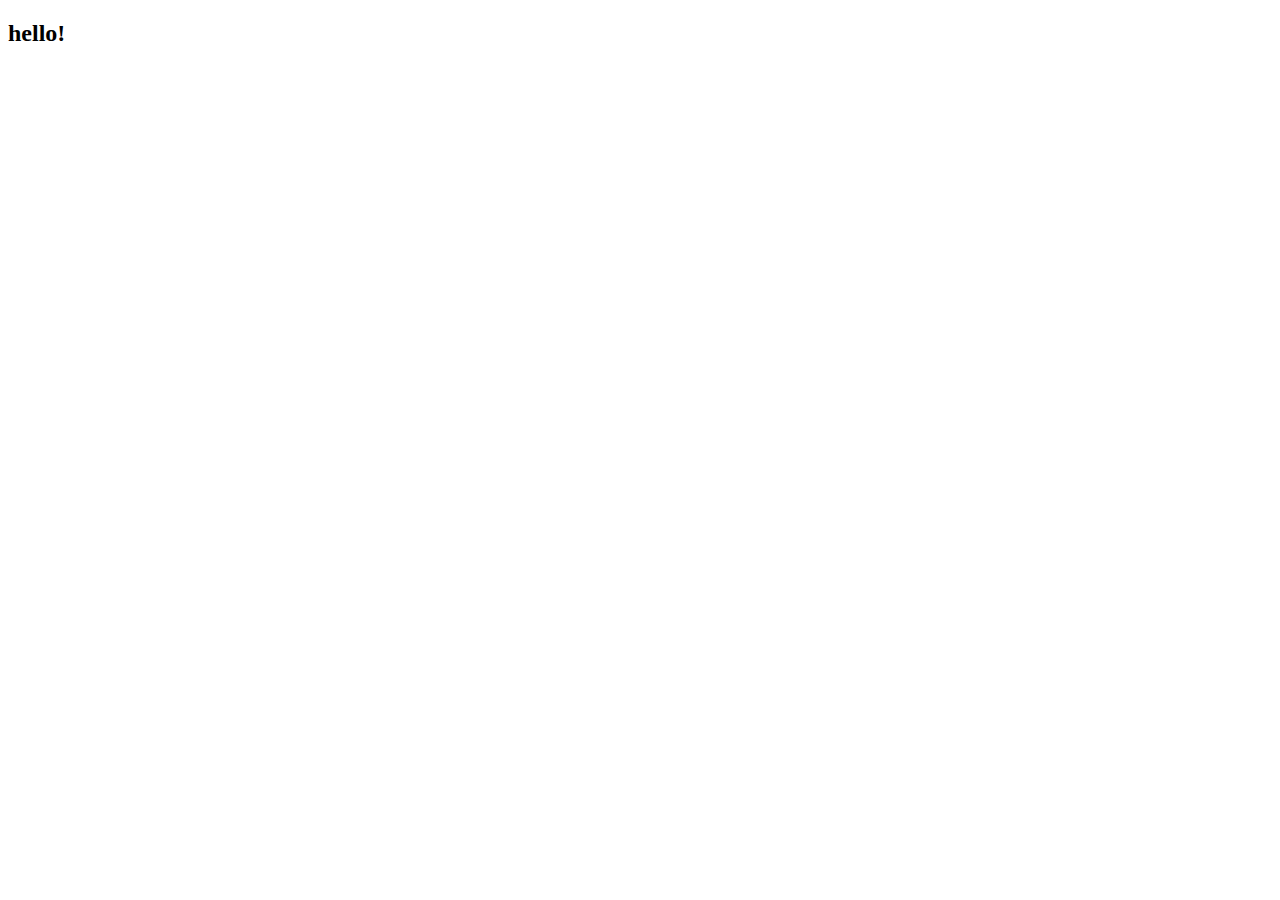
==== layout/index.html @ 0bebcb50 "first commit" ====
<!DOCTYPE html>
<html lang="en">
<head>
    <meta charset="UTF-8">
    <meta name="viewport" content="width=device-width, initial-scale=1.0">
    <title>Document</title>
</head>
<body>
    <h2>hello!</h2>
</body>
</html>
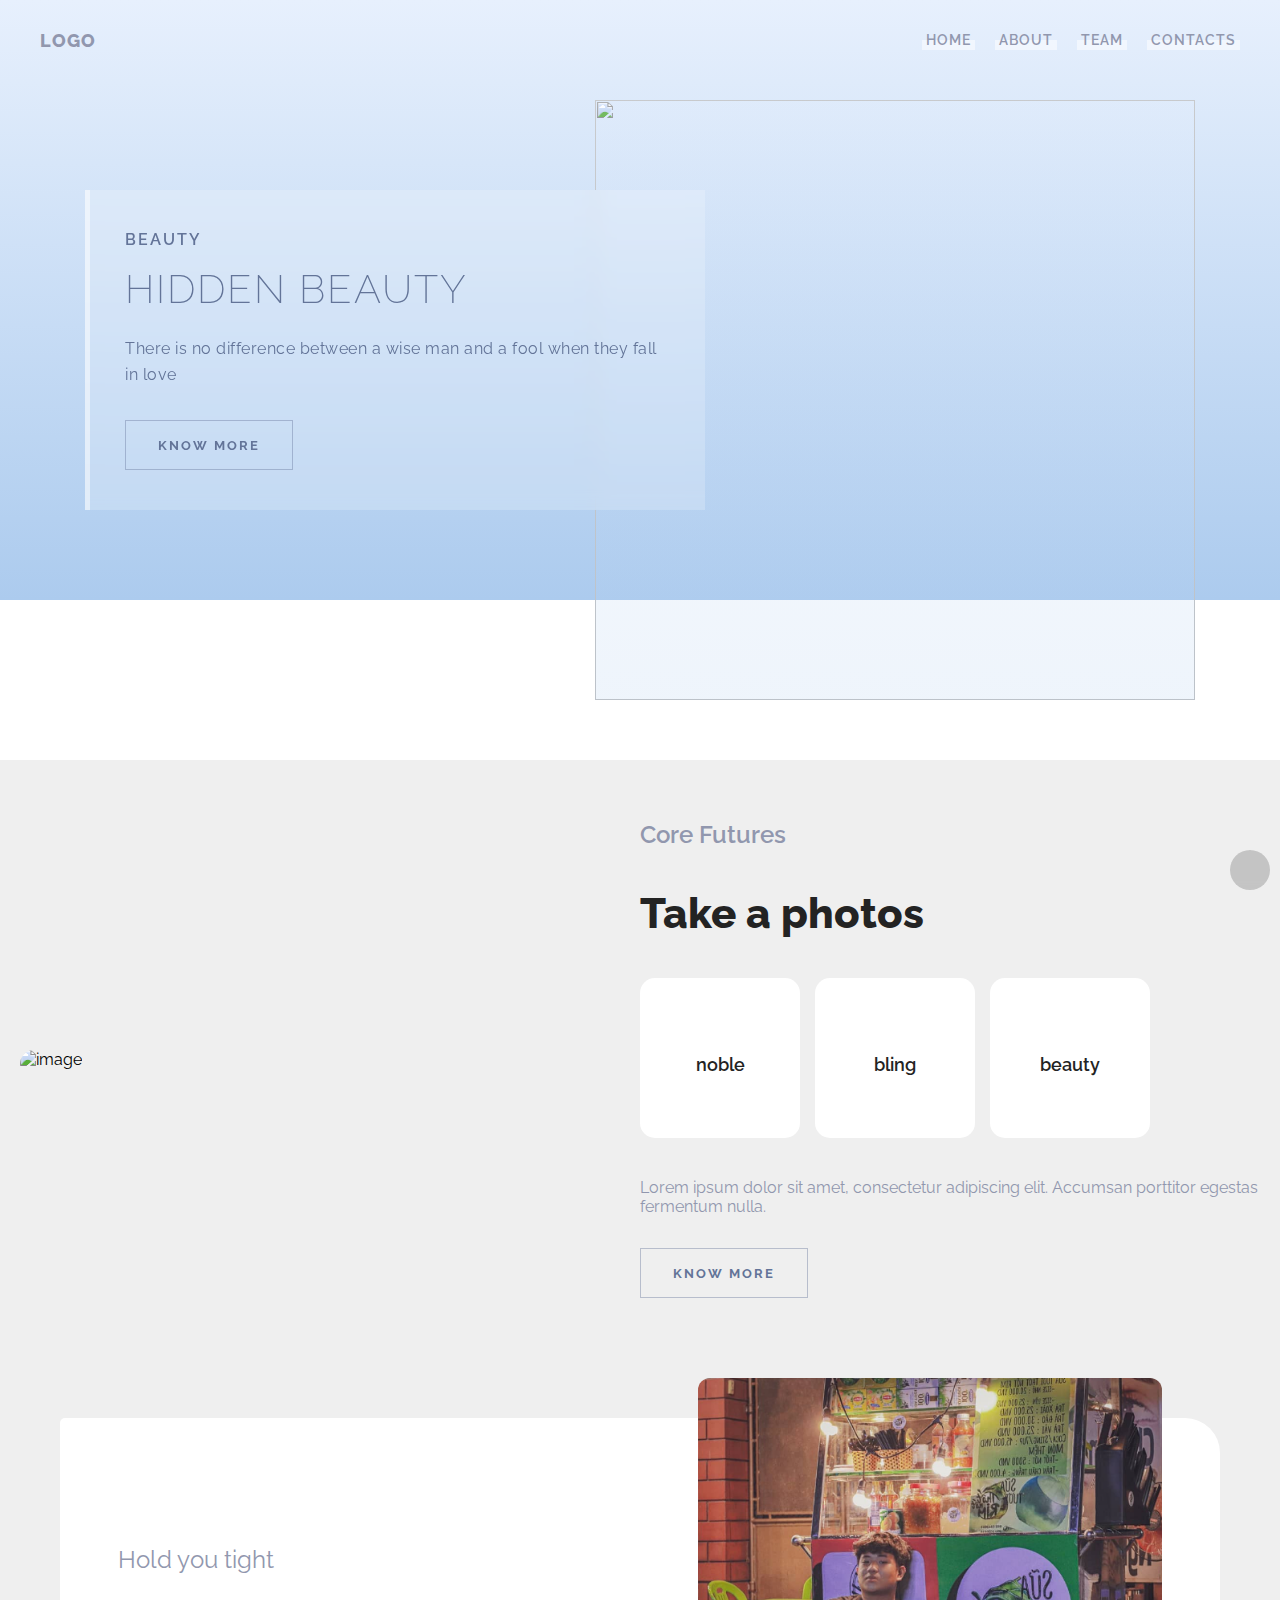
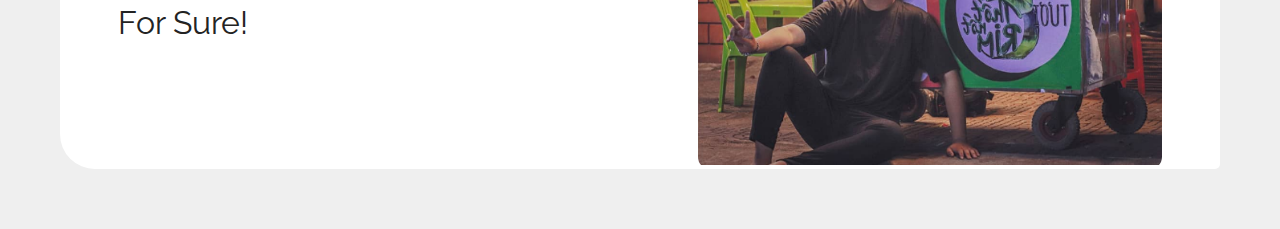
==== commit d0d27463: "build layout - section 1 n section 2" ====
--- a/layout/index.html
+++ b/layout/index.html
@@ -3,9 +3,130 @@
 <head>
     <meta charset="UTF-8">
     <meta name="viewport" content="width=device-width, initial-scale=1.0">
+    <link rel="stylesheet" href="../assets/css/base.css">
+    <link rel="stylesheet" href="../assets/css/style.css">
+    <link rel="stylesheet" href="https://cdnjs.cloudflare.com/ajax/libs/font-awesome/6.6.0/css/all.min.css" integrity="sha512-Kc323vGBEqzTmouAECnVceyQqyqdsSiqLQISBL29aUW4U/M7pSPA/gEUZQqv1cwx4OnYxTxve5UMg5GT6L4JJg==" crossorigin="anonymous" referrerpolicy="no-referrer" />
     <title>Document</title>
 </head>
 <body>
-    <h2>hello!</h2>
+    <div class="headline">
+        <div class="about">
+           <a class="bg_links social insta" href="https://www.instagram.com/ntzangg_" target="_blank">
+              <span class="icon"></span>
+           </a>
+           <a class="bg_links social youtube" href="https://www.youtube.com/watch?v=vUqOOPKz97k" target="_blank">
+              <span class="icon"></span>
+           </a>
+           <a class="bg_links social linkedin" href="https://github.com/minhnhat60" target="_blank">
+              <span class="icon"></span>
+           </a>
+           <a class="bg_links logo"></a>
+        </div>
+           <!-- end about -->
+           
+        <nav class="mainNav">
+           <div class="mainNav__logo">Logo</div>
+           <div class="mainNav__links">
+              <a href="http://127.0.0.1:5500/mini-personal-project1/project-1/index.html" class="mainNav__link">Home</a>
+              <a href="" class="mainNav__link">About</a>
+              <a href="" class="mainNav__link">Team</a>
+              <a href="" class="mainNav__link">Contacts</a>
+           </div>
+           <div class="mainNav__icon">
+              <svg xmlns="http://www.w3.org/2000/svg" viewBox="0 0 24 24">
+                 <g data-name="Layer 2" fill="#9197AE">
+                    <g data-name="menu-2">
+                       <rect
+                          width="24"
+                          height="24"
+                          transform="rotate(180 12 12)"
+                          opacity="0"
+                       />
+                       <circle cx="4" cy="12" r="1" />
+                       <rect x="7" y="11" width="14" height="2" rx=".94" ry=".94" />
+                       <rect x="3" y="16" width="18" height="2" rx=".94" ry=".94" />
+                       <rect x="3" y="6" width="18" height="2" rx=".94" ry=".94" />
+                    </g>
+                 </g>
+              </svg>
+           </div>
+        </nav>
+        <header class="mainHeading">
+           <div class="mainHeading__content">
+              <article class="mainHeading__text">
+                 <p class="mainHeading__preTitle">beauty</p>
+                 <h2 class="mainHeading__title">hidden beauty</h2>
+                 <p class="mainHeading__description">
+                    There is no difference between a wise man and a fool when they fall in love                   
+                 </p>
+                 <button class="cta">know more</button>
+              </article>
+        
+              <figure class="mainHeading__image">
+                 <img
+                    src="https://images.unsplash.com/photo-1640537072339-a5a28201bcd8?q=80&w=1979&auto=format&fit=crop&ixlib=rb-4.0.3&ixid=M3wxMjA3fDB8MHxwaG90by1wYWdlfHx8fGVufDB8fHx8fA%3D%3D"
+                    alt=""
+                 />
+              </figure>
+           </div>
+        </header>
+     </div>
+       
+      <!-- End Header -->
+
+    <!-- Section 1 -->
+    <div class="section1">
+        <div class="container">
+            <div class="inner__wrap">
+                <div class="inner__image">
+                    <img src="https://scontent.fsgn2-6.fna.fbcdn.net/v/t1.15752-9/459844290_488258660861332_6854078080907018378_n.png?_nc_cat=111&ccb=1-7&_nc_sid=9f807c&_nc_ohc=Rb6oqNMsslIQ7kNvgFCtZt7&_nc_ht=scontent.fsgn2-6.fna&_nc_gid=AfnPhHuN_lmhKYc962PKvz1&oh=03_Q7cD1QGErI7m5bCY98PmQuHNfjztVjDwWvd6-1vt-aSpIJIYsA&oe=67174E57" alt="image">
+                </div>
+                <div class="inner__content">
+                    <div class="inner__sub-title">Core Futures</div>
+                    <div class="inner__title">Take a photos</div>
+                    <div class="inner__list">
+                        <div class="inner__item">
+                            <i class="fa-regular fa-image"></i>
+                            <span>noble</span>
+                        </div>
+                        <div class="inner__item">
+                            <i class="fa-regular fa-image"></i>
+                            <span>bling</span>
+                        </div>
+                        <div class="inner__item">
+                            <i class="fa-regular fa-image"></i>
+                            <span>beauty</span>
+                        </div>
+                    </div>
+                    <div class="inner__desc">Lorem ipsum dolor sit amet, consectetur adipiscing elit. Accumsan porttitor egestas fermentum nulla.
+                    </div>
+                    <button class="cta">know more</button>
+                </div>
+            </div>
+        </div>
+    </div>
+    <!-- End Section 1 -->
+
+    <!-- Carousel -->
+    <!-- End Carousel -->
+
+    <!-- Section 2 -->
+     <div class="section2">
+        <div class="container">
+            <div class="inner__wrap">
+                <div class="inner__content">
+                    <span class="inner_desc">Hold you tight</span>
+                    <div class="inner__title">For Sure!</div>
+                    <!-- ::after -->
+                </div>
+                <div class="inner__image">
+                    <img src="../assets/images/zangbeo-section-2.png" alt="">
+                </div>
+            </div>
+        </div>
+     </div>
+    <!-- End Section 2 -->
+
+      <script src="../assets/js/index.js"></script>
 </body>
 </html>--- a/assets/css/base.css
+++ b/assets/css/base.css
@@ -0,0 +1,43 @@
+:root {
+    --color-bg: #C3D9F4;
+    --color-bg2: #E4F2FD;
+    --color-bg3: #EFEFEF;
+    --color-primary: #9197AE;
+    --color-second: #3179b8;
+    --color-main: #232323;
+
+}
+
+.container {
+    max-width: 1240px;
+    margin-left: auto;
+    margin-right: auto;
+}
+
+/* button cta */
+.cta {
+    padding: 16px 32px;
+    color: #637498;
+    background-color: transparent;
+    border: 1px solid rgba(99, 116, 152, 0.4);
+    font-family: "Raleway", sans-serif;
+    text-transform: uppercase;
+    letter-spacing: 2px;
+    font-weight: 700;
+    margin-top: 32px;
+    cursor: pointer;
+    box-shadow: inset 0px 0px 0px rgba(99, 116, 152, 0.2);
+    transition: all 0.4s ease;
+}
+.cta:hover {
+    border: 1px solid rgba(99, 116, 152, 0.1);
+    box-shadow: inset 0px -80px 0px rgba(99, 116, 152, 0.1);
+    transform: translateY(-5px);
+}
+@media screen and (max-width: 799px) {
+    .cta {
+        margin-top: 16px;
+}
+}
+/* button cta */
+
--- a/assets/css/style.css
+++ b/assets/css/style.css
@@ -0,0 +1,480 @@
+@import url("https://fonts.googleapis.com/css?family=Raleway:100,200,300,400,500,600,700,800,900&display=swap");
+/* Header */
+.headline {
+    margin-bottom: 160px;
+}
+.about {
+    position: fixed;
+    z-index: 10;
+    bottom: 10px;
+    right: 10px;
+    width: 40px;
+    height: 40px;
+    display: flex;
+    justify-content: flex-end;
+    align-items: flex-end;
+    transition: all 0.2s ease;
+}
+.about .bg_links {
+    width: 40px;
+    height: 40px;
+    border-radius: 100%;
+    display: flex;
+    justify-content: center;
+    align-items: center;
+    background-color: rgba(0, 0, 0, 0.2);
+    border-radius: 100%;
+    backdrop-filter: blur(5px);
+    position: absolute;
+}
+.about .logo {
+    width: 40px;
+    height: 40px;
+    z-index: 9;
+    background-image: url(https://rafaelavlucas.github.io/assets/codepen/logo_white.svg);
+    background-size: 50%;
+    background-repeat: no-repeat;
+    background-position: 10px 7px;
+    opacity: 0.9;
+    transition: all 1s 0.2s ease;
+    bottom: 0;
+    right: 0;
+}
+.about .social {
+    opacity: 0;
+    right: 0;
+    bottom: 0;
+}
+.about .social .icon {
+    width: 100%;
+    height: 100%;
+    background-size: 20px;
+    background-repeat: no-repeat;
+    background-position: center;
+    background-color: transparent;
+    display: flex;
+    transition: all 0.2s ease, background-color 0.4s ease;
+    opacity: 0;
+    border-radius: 100%;
+}
+.about .social.insta {
+	transition: all 0.8s ease;
+}
+.about .social.insta .icon {
+    /* background-image: url(https://rafaelavlucas.github.io/assets/codepen/link.svg); */
+    background-image: url(https://rafaelavlucas.github.io/assets/codepen/insta.svg);
+    /* background-image: url(https://github.com/rafaelavlucas/assets/blob/master/codepen/insta.svg); */
+}
+.about .social.youtube {
+    transition: all 0.3s ease;
+}
+.about .social.youtube .icon {
+    background-image: url(https://rafaelavlucas.github.io/assets/codepen/youtube.svg);
+}
+.about .social.linkedin {
+    transition: all 0.8s ease;
+}
+.about .social.linkedin .icon {
+    background-image: url(https://rafaelavlucas.github.io/assets/codepen/link.svg);
+}
+.about:hover {
+    width: 105px;
+    height: 105px;
+    transition: all 0.6s cubic-bezier(0.64, 0.01, 0.07, 1.65);
+}
+.about:hover .logo {
+    opacity: 1;
+    transition: all 0.6s ease;
+}
+.about:hover .logo:hover {
+    background-color: var(--color-primary);
+}
+.about:hover .social {
+    opacity: 1;
+}
+.about:hover .social .icon {
+    opacity: 0.9;
+}
+.about:hover .social:hover {
+    background-size: 28px;
+}
+.about:hover .social:hover .icon {
+    background-size: 65%;
+    opacity: 1;
+}
+.about:hover .social.insta {
+    right: 0;
+    bottom: calc(100% - 40px);
+    transition: all 0.3s 0s cubic-bezier(0.64, 0.01, 0.07, 1.65);
+}
+.about:hover .social.insta .icon:hover {
+    background-color: #698fb7;
+}
+.about:hover .social.youtube {
+    bottom: 45%;
+    right: 45%;
+    transition: all 0.3s 0.15s cubic-bezier(0.64, 0.01, 0.07, 1.65);
+}
+.about:hover .social.youtube .icon:hover {
+    background-color: #ea4c89;
+}
+.about:hover .social.linkedin {
+    bottom: 0;
+    right: calc(100% - 40px);
+    transition: all 0.3s 0.25s cubic-bezier(0.64, 0.01, 0.07, 1.65);
+}
+.about:hover .social.linkedin .icon:hover {
+    background-color: #0077b5;
+}
+* {
+    margin: 0;
+    padding: 0;
+    list-style: none;
+    border: 0;
+    outline: 0;
+    -webkit-tap-highlight-color: transparent;
+    text-decoration: none;
+    color: inherit;
+    box-sizing: border-box;
+}
+*:focus {
+    outline: 0;
+}
+body {
+    font-family: "Raleway", sans-serif;
+}
+.mainNav {
+    width: 100%;
+    height: 80px;
+    position: absolute;
+    z-index: 1;
+    display: flex;
+    justify-content: space-between;
+    align-items: center;
+    color: #9197ae;
+    text-transform: uppercase;
+    padding: 0 40px;
+}
+@media screen and (max-width: 799px) {
+    .mainNav {
+        padding: 0 20px;
+}
+}
+.mainNav__logo {
+    font-weight: 800;
+    letter-spacing: 1px;
+    font-size: 18px;
+}
+.mainNav__links {
+    display: flex;
+}
+@media screen and (max-width: 799px) {
+    .mainNav__links {
+        display: none;
+}
+}
+.mainNav__link {
+    letter-spacing: 1px;
+    font-size: 14px;
+    margin-left: 20px;
+    font-weight: 600;
+    box-shadow: inset 0px -10px 0px rgba(255, 255, 255, 0.5);
+    transition: all 0.4s ease, transform 0.2s ease;
+    padding: 2px 4px;
+    transform: translateY(0px);
+}
+.mainNav__link:hover {
+    transform: translateY(-5px);
+    box-shadow: inset 0px -20px 0px white;
+}
+.mainNav__icon {
+    background-image: url(https://rafaelalucas91.github.io/assets/icons/black/icon-141.svg);
+    width: 32px;
+    height: 32px;
+    background-size: contain;
+    background-repeat: no-repeat;
+    background-position: center;
+    display: none;
+}
+@media screen and (max-width: 799px) {
+    .mainNav__icon {
+        display: block;
+}
+}
+.mainHeading {
+    width: 100%;
+    height: 100%;
+    position: relative;
+    padding: 0 40px;
+    background-image: linear-gradient(to top, #accbee 0%, #e7f0fd 100%);
+}
+@media screen and (max-width: 799px) {
+    .mainHeading {
+        padding: 0 20px;
+}
+}
+.mainHeading__content {
+    max-width: 1110px;
+    min-height: 600px;
+    left: 50%;
+    transform: translateX(-50%);
+    display: flex;
+    justify-content: space-between;
+    align-items: center;
+    position: relative;
+}
+@media screen and (max-width: 799px) {
+    .mainHeading__content {
+        min-height: 500px;
+}
+}
+.mainHeading__text {
+    z-index: 1;
+    color: #637498;
+    background-color: rgba(255, 255, 255, 0.2);
+    padding: 40px;
+    max-width: 620px;
+    margin-top: 100px;
+    width: 70%;
+    backdrop-filter: blur(8px);
+    animation: text 0.8s 0.6s ease backwards;
+    position: relative;
+}
+.mainHeading__text:before {
+    content: "";
+    position: absolute;
+    width: 5px;
+    height: 100%;
+    background-color: rgba(255, 255, 255, 0.5);
+    top: 0;
+    left: 0;
+    animation: line 0.8s 0.6s ease backwards;
+}
+@keyframes line {
+    0% {
+        right: 0;
+        width: 100%;
+        opacity: 0;
+}
+}
+@media screen and (max-width: 799px) {
+    .mainHeading__text {
+        padding: 20px;
+        margin: 90px 0 40px 0;
+}
+}
+@keyframes text {
+    0% {
+        opacity: 0;
+        transform: translateX(200px);
+}
+}
+.mainHeading__preTitle {
+    text-transform: uppercase;
+    font-weight: 600;
+    letter-spacing: 2px;
+    margin-bottom: 16px;
+    color: #637498;
+}
+.mainHeading__title {
+    text-transform: uppercase;
+    font-weight: 200;
+    letter-spacing: 2px;
+    margin-bottom: 24px;
+    font-size: 40px;
+    color: #637498;
+}
+@media screen and (max-width: 799px) {
+    .mainHeading__title {
+        margin-bottom: 16px;
+        font-size: 28px;
+}
+}
+.mainHeading__description {
+    letter-spacing: 0.5px;
+    font-size: 16px;
+    line-height: 26px;
+}
+@media screen and (max-width: 799px) {
+    .mainHeading__description {
+        font-size: 14px;
+}
+}
+.mainHeading__image {
+    right: 0;
+    max-width: 600px;
+    width: 60%;
+    height: 600px;
+    transform: translatey(100px);
+    position: absolute;
+    overflow: hidden;
+    animation: image 0.6s 0.2s ease backwards;
+}
+@media screen and (max-width: 799px) {
+    .mainHeading__image {
+        height: 480px;
+        width: 70%;
+        transform: translatey(80px);
+        right: -6%;
+}
+}
+@keyframes image {
+    0% {
+        opacity: 0;
+        transform: translatey(200px);
+}
+}
+.mainHeading__image:before, .mainHeading__image:after {
+    content: "";
+    position: absolute;
+    width: 100%;
+    height: 0%;
+    top: 100%;
+    background-image: linear-gradient(to top, #accbee 0%, #e7f0fd 100%);
+    opacity: 1;
+    left: 0;
+}
+.mainHeading__image:before {
+    animation: imageBefore 1s 0.2s ease backwards;
+}
+@keyframes imageBefore {
+    0% {
+        height: 100%;
+        top: 0;
+}
+}
+.mainHeading__image:after {
+    background-image: linear-gradient(to top, #accbee 0%, #e7f0fd 100%);
+    height: 100%;
+    top: 0;
+    opacity: 0.2;
+}
+.mainHeading__image img {
+    width: 100%;
+    height: 100%;
+}
+
+/* Header */
+
+/* Section1 */
+.section1 {
+    padding: 60px 0;
+    background: var(--color-bg3);
+}
+
+.section1 .inner__wrap {
+    display: flex;
+    justify-content: center;
+    align-items: center;
+}
+
+.section1 .inner__image {
+    width: 45%;
+    height: auto;
+    border-radius: 15px 5px;
+    overflow: hidden;
+}
+
+.section1 .inner__image img {
+    width: 100%;
+    height: auto;
+    object-fit: cover;
+}
+
+.section1 .inner__content {
+    width: 50%;
+    margin-left: 5%;
+}
+
+.section1 .inner__content .inner__sub-title {
+    font-size: 24px;
+    font-weight: 600;
+    color: var(--color-primary);
+    margin-bottom: 40px;
+}
+
+.section1 .inner__content .inner__title {
+    font-size: 42px;
+    font-weight: 800;
+    margin-bottom: 40px;
+    color: var(--color-main);
+}
+
+.section1 .inner__content .inner__list {
+    display: flex;
+    margin-bottom: 40px;
+}
+
+.section1 .inner__list .inner__item {
+    display: flex;
+    flex-direction: column;
+    width: 160px;
+    height: 160px;
+    background: white;
+    align-items: center;
+    justify-content: center;
+    margin-right: 15px;
+    border-radius: 15px;
+}
+
+.section1 .inner__item i {
+    color: var(--color-primary);
+    font-size: 36px;
+    margin-bottom: 12px;
+}
+
+.section1 .inner__item span {
+    font-size: 18px;
+    font-weight: 600;
+    color: var(--color-main);
+}
+
+.section1 .inner__desc {
+    font-size: 16px;
+    color: var(--color-primary);
+}
+/* End Section1 */
+
+/* Section2 */
+.section2 {
+    padding: 60px;
+    background: var(--color-bg3);
+}
+
+.section2 .inner__wrap {
+    background: white;
+    border-radius: 5px 35px 5px;
+    display: flex;
+    justify-content: center;
+    align-items: center;
+}
+
+.section2 .inner__content {
+    width: 50%;
+}
+
+.section2 .inner__content span {
+    font-size: 24px;
+    color: var(--color-primary);
+}
+.section2 .inner__content .inner__title {
+    font-size: 32px;
+    color: var(--color-main);
+    margin-top: 30px;
+}
+
+.section2 .inner__image {
+    width: 40%;
+    /* height: 100%; */
+    /* margin-left: 5%; */
+    margin-top: -40px;
+    border-radius: 12px;
+    overflow: hidden;
+}
+
+.section2 .inner__image img {
+    width: 100%;
+    /* height: 100%; */
+    /* object-fit: cover; */
+}
+/* End Section2 */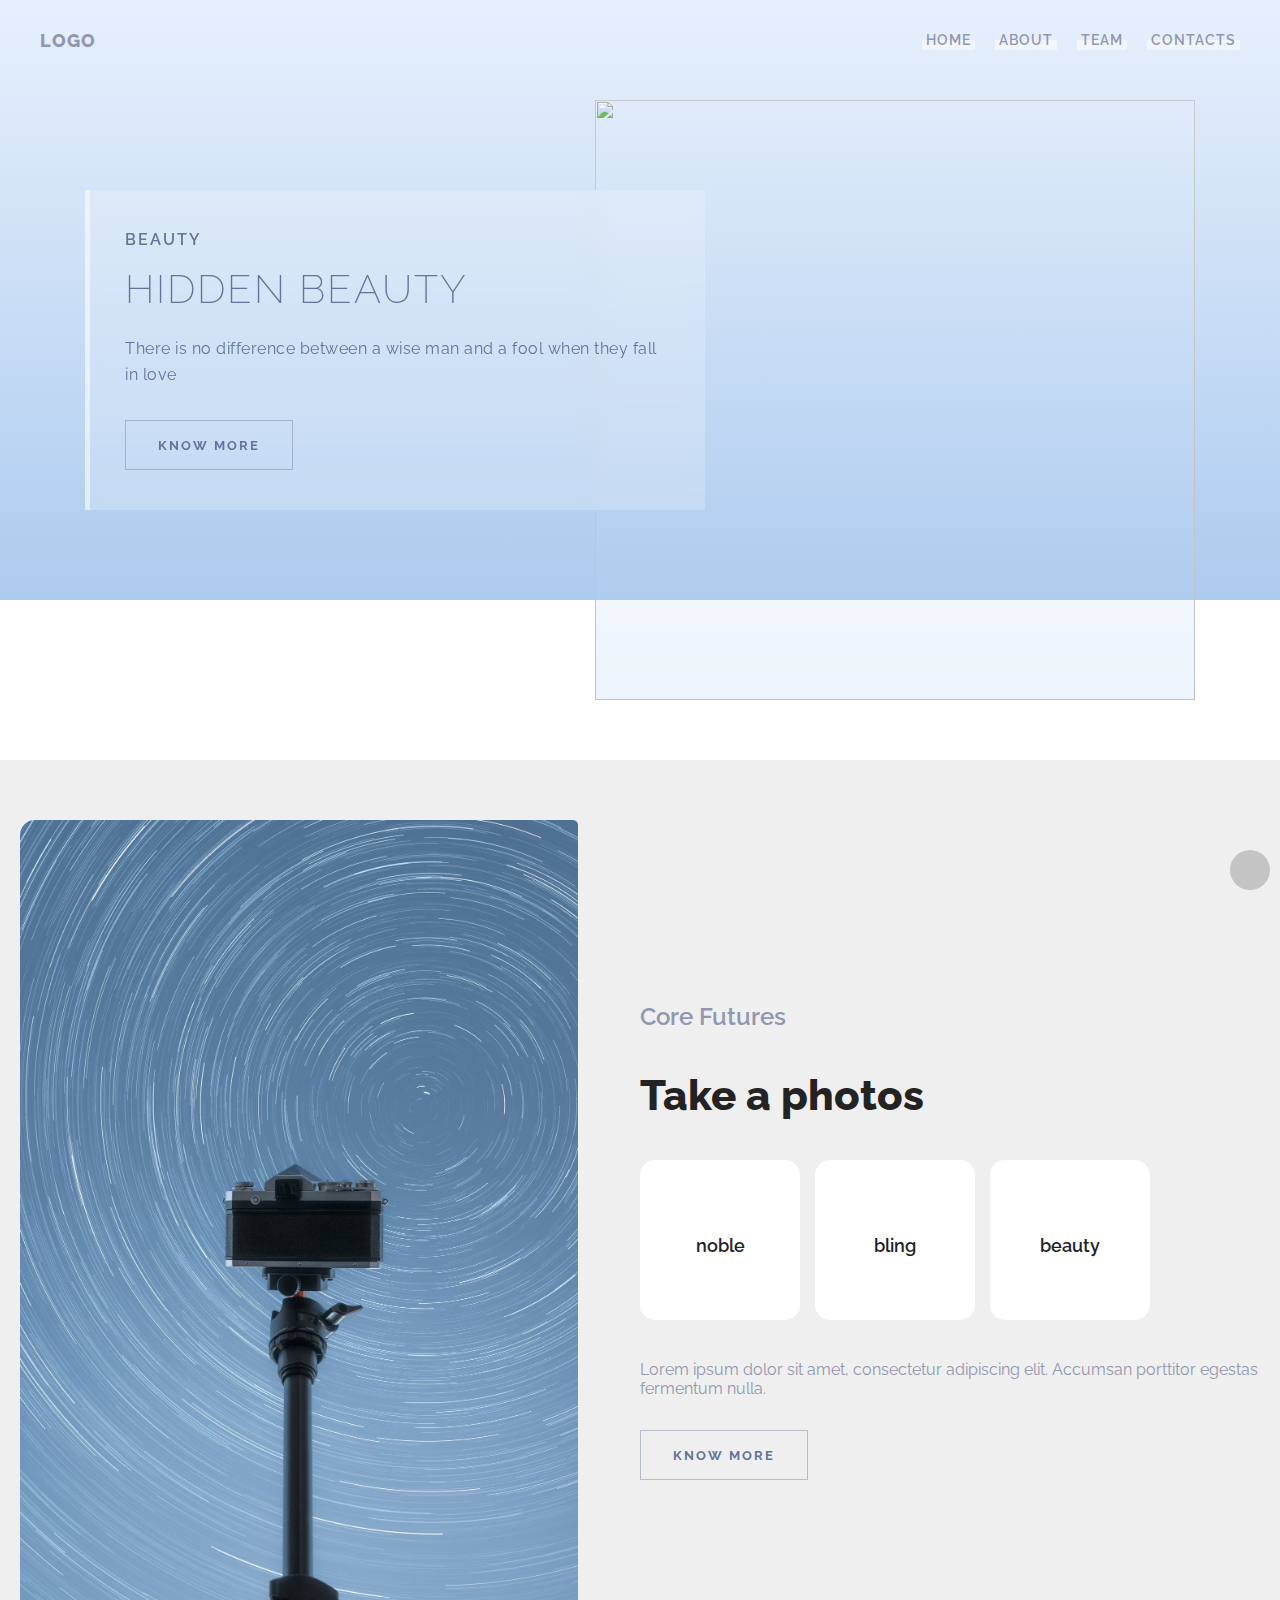
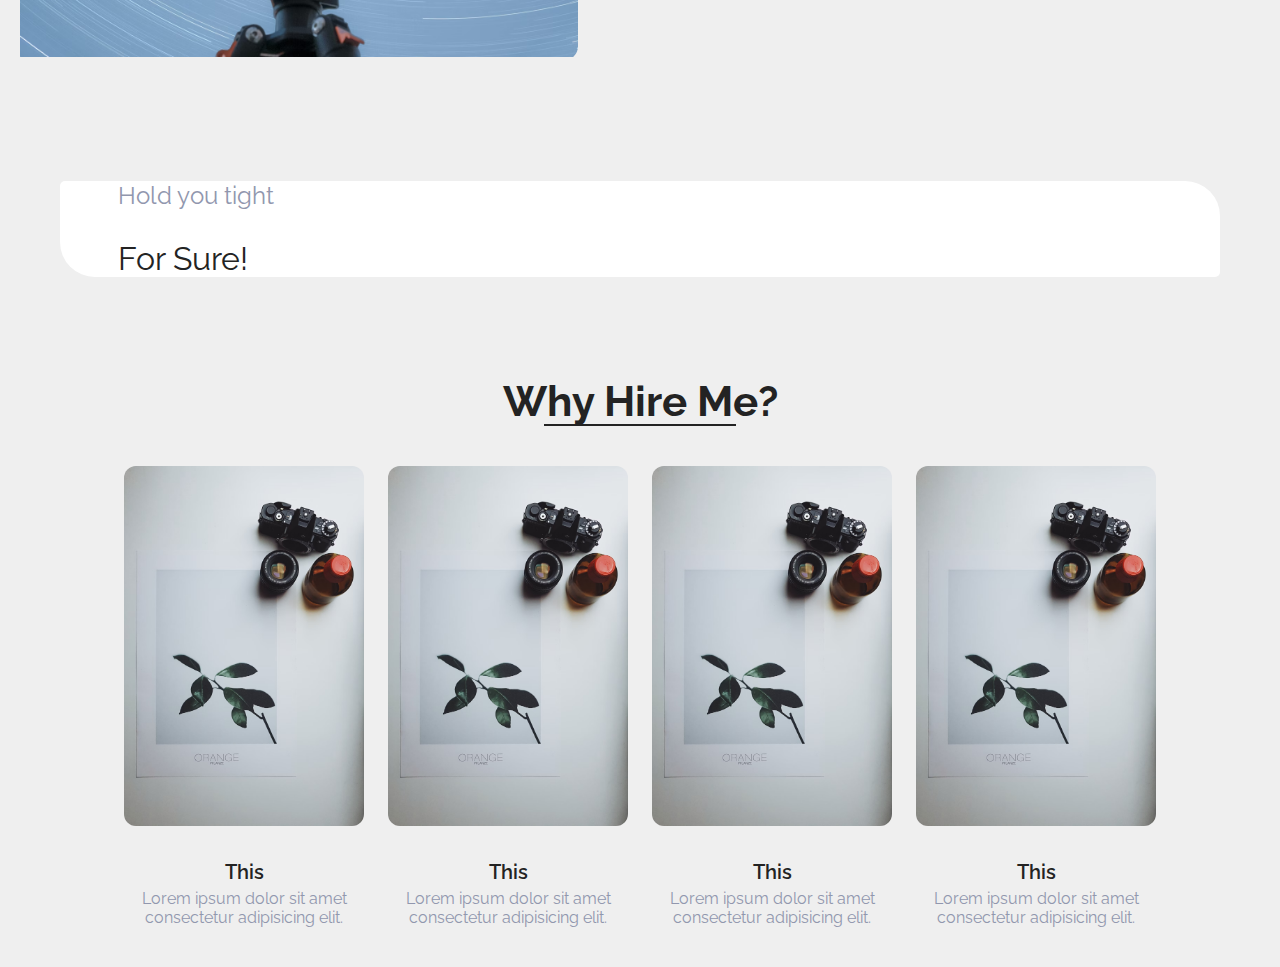
==== commit d1b415fd: "build layout section 3" ====
--- a/layout/index.html
+++ b/layout/index.html
@@ -79,7 +79,7 @@
         <div class="container">
             <div class="inner__wrap">
                 <div class="inner__image">
-                    <img src="https://scontent.fsgn2-6.fna.fbcdn.net/v/t1.15752-9/459844290_488258660861332_6854078080907018378_n.png?_nc_cat=111&ccb=1-7&_nc_sid=9f807c&_nc_ohc=Rb6oqNMsslIQ7kNvgFCtZt7&_nc_ht=scontent.fsgn2-6.fna&_nc_gid=AfnPhHuN_lmhKYc962PKvz1&oh=03_Q7cD1QGErI7m5bCY98PmQuHNfjztVjDwWvd6-1vt-aSpIJIYsA&oe=67174E57" alt="image">
+                    <img src="../assets/images/section-1-image.avif" alt="image">
                 </div>
                 <div class="inner__content">
                     <div class="inner__sub-title">Core Futures</div>
@@ -120,13 +120,54 @@
                     <!-- ::after -->
                 </div>
                 <div class="inner__image">
-                    <img src="../assets/images/zangbeo-section-2.png" alt="">
+                    <img src="https://scontent.fsgn2-6.fna.fbcdn.net/v/t1.15752-9/459844290_488258660861332_6854078080907018378_n.png?_nc_cat=111&ccb=1-7&_nc_sid=9f807c&_nc_ohc=Rb6oqNMsslIQ7kNvgFCtZt7&_nc_ht=scontent.fsgn2-6.fna&_nc_gid=AfnPhHuN_lmhKYc962PKvz1&oh=03_Q7cD1QGErI7m5bCY98PmQuHNfjztVjDwWvd6-1vt-aSpIJIYsA&oe=67174E57" alt="">
                 </div>
             </div>
         </div>
      </div>
     <!-- End Section 2 -->
 
+    <!-- Section 3 -->
+     <div class="section3">
+        <div class="container">
+            <h2 class="title-h2">Why Hire Me?</h2>
+            <div class="inner__image">
+                <div class="inner__all-image">
+                    <img src="../assets/images/section-3-image.avif">
+                    <div class="inner__info">
+                        <div class="inner__title">This</div>
+                        <div class="inner__desc">Lorem ipsum dolor sit amet consectetur adipisicing elit.</div>
+                    </div>
+                </div>
+                <div class="inner__all-image">
+                    <img src="../assets/images/section-3-image.avif">
+                    <div class="inner__info">
+                        <div class="inner__title">This</div>
+                        <div class="inner__desc">Lorem ipsum dolor sit amet consectetur adipisicing elit.</div>
+                    </div>
+                </div>
+                <div class="inner__all-image">
+                    <img src="../assets/images/section-3-image.avif">
+                    <div class="inner__info">
+                        <div class="inner__title">This</div>
+                        <div class="inner__desc">Lorem ipsum dolor sit amet consectetur adipisicing elit.</div>
+                    </div>
+                </div>
+                <div class="inner__all-image">
+                    <img src="../assets/images/section-3-image.avif">
+                    <div class="inner__info">
+                        <div class="inner__title">This</div>
+                        <div class="inner__desc">Lorem ipsum dolor sit amet consectetur adipisicing elit.</div>
+                    </div>
+                </div>
+
+
+
+            </div>
+        </div>
+     </div>
+    <!-- End Section 3 -->
+
       <script src="../assets/js/index.js"></script>
 </body>
 </html>--- a/assets/css/style.css
+++ b/assets/css/style.css
@@ -477,4 +477,66 @@
     /* height: 100%; */
     /* object-fit: cover; */
 }
-/* End Section2 */+/* End Section2 */
+
+/* Section3 */
+.section3 {
+    padding: 40px;
+    background: var(--color-bg3);
+}
+
+.section3 h2 {
+    position: relative;
+    margin: 0;
+    text-align: center;
+    margin-bottom: 40px;
+    color: var(--color-main);
+    font-size: 42px;
+    font-weight: 700;
+}
+
+.section3 h2::before {
+    content: "";
+    background-color: var(--color-main);
+    position: absolute;
+    bottom: -1%;
+    left: calc(50% - 8%);
+    width: 16%;
+    height: 2px;
+
+}
+
+.section3 .inner__image {
+    display: flex;
+    justify-content: center;
+    align-items: center;
+}
+
+.section3 .inner__image .inner__all-image {
+    width: 20%;
+    height: auto;
+    margin: 0 12px 0 12px;
+}
+
+.section3 .inner__image .inner__all-image img {
+    width: 100%;
+    height: auto;
+    margin-bottom: 30px;
+    border-radius: 12px;
+}
+
+.section3 .inner__info {
+    text-align: center;
+}
+
+.section3 .inner__info .inner__title {
+    font-size: 20px;
+    font-weight: 600;
+    color: var(--color-main);
+    margin-bottom: 5px;
+}
+
+.section3 .inner__info .inner__desc {
+    color: var(--color-primary);
+}
+/* End Section3 */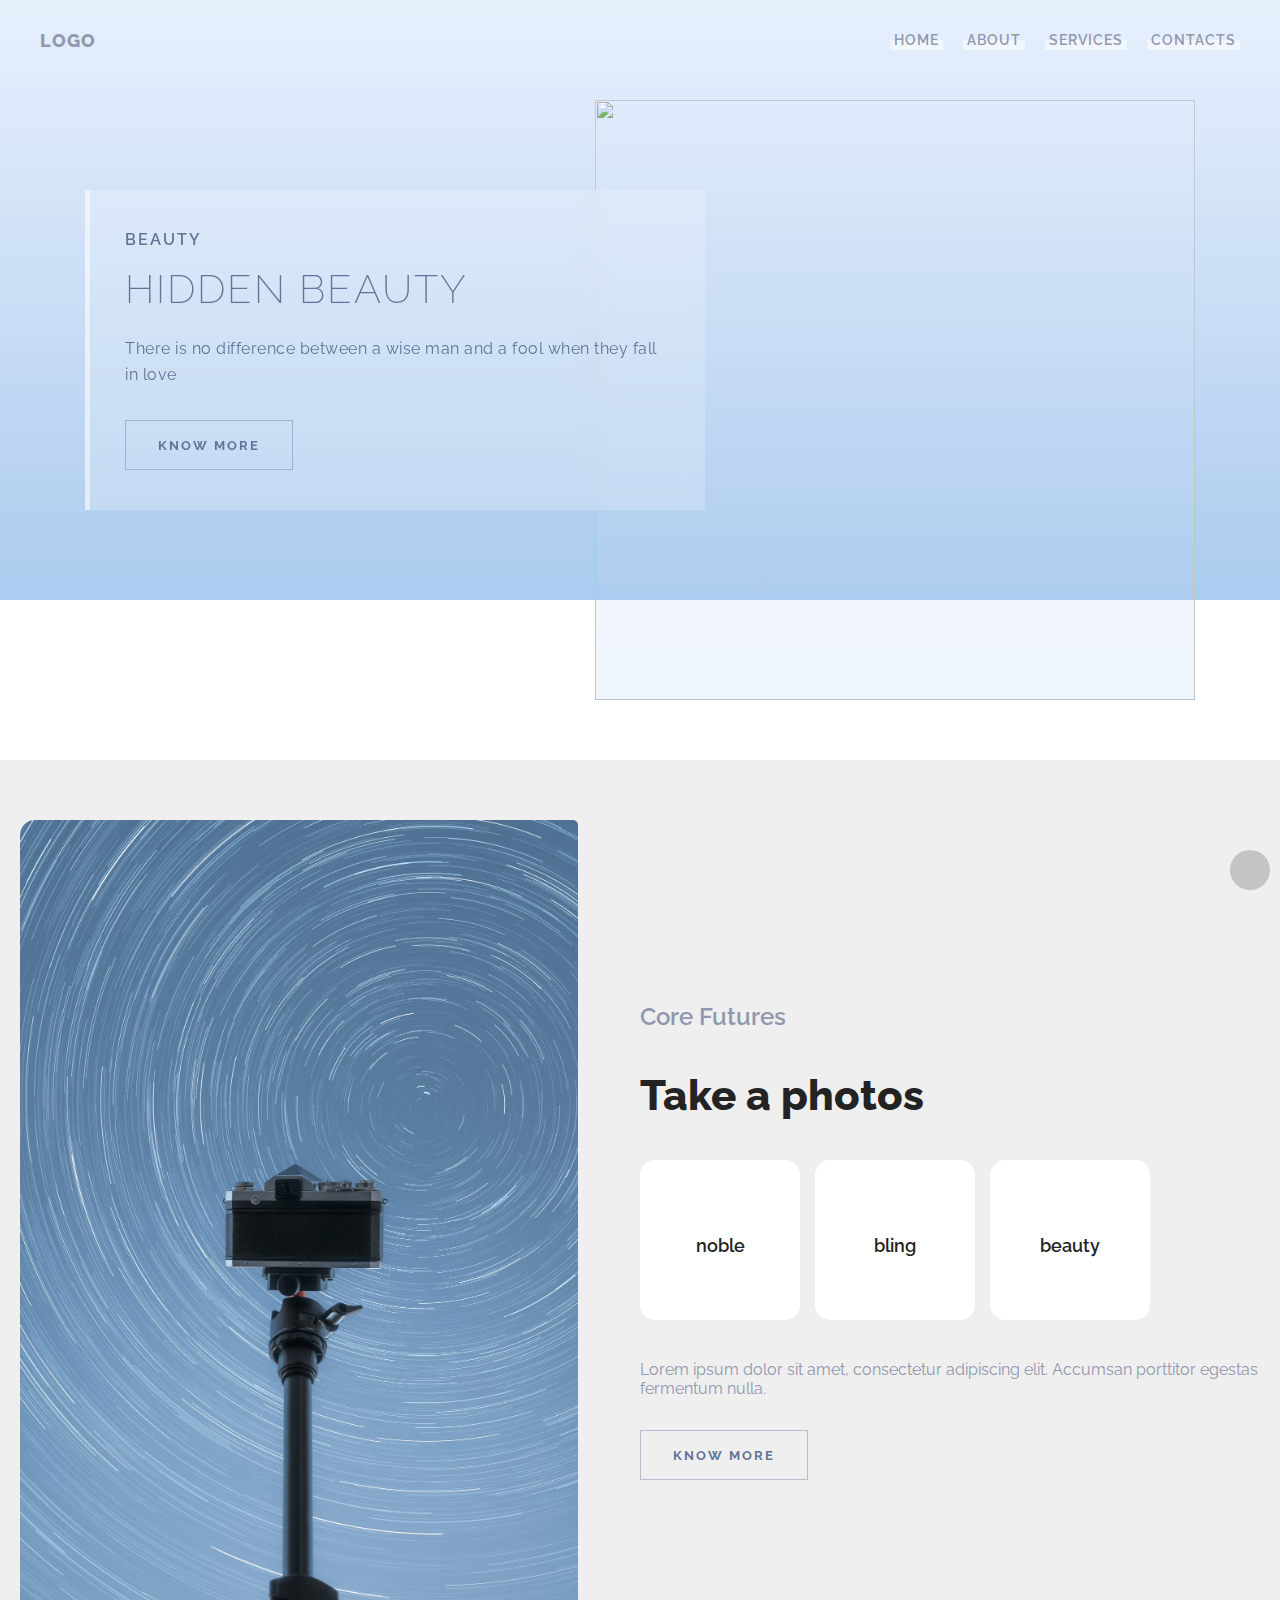
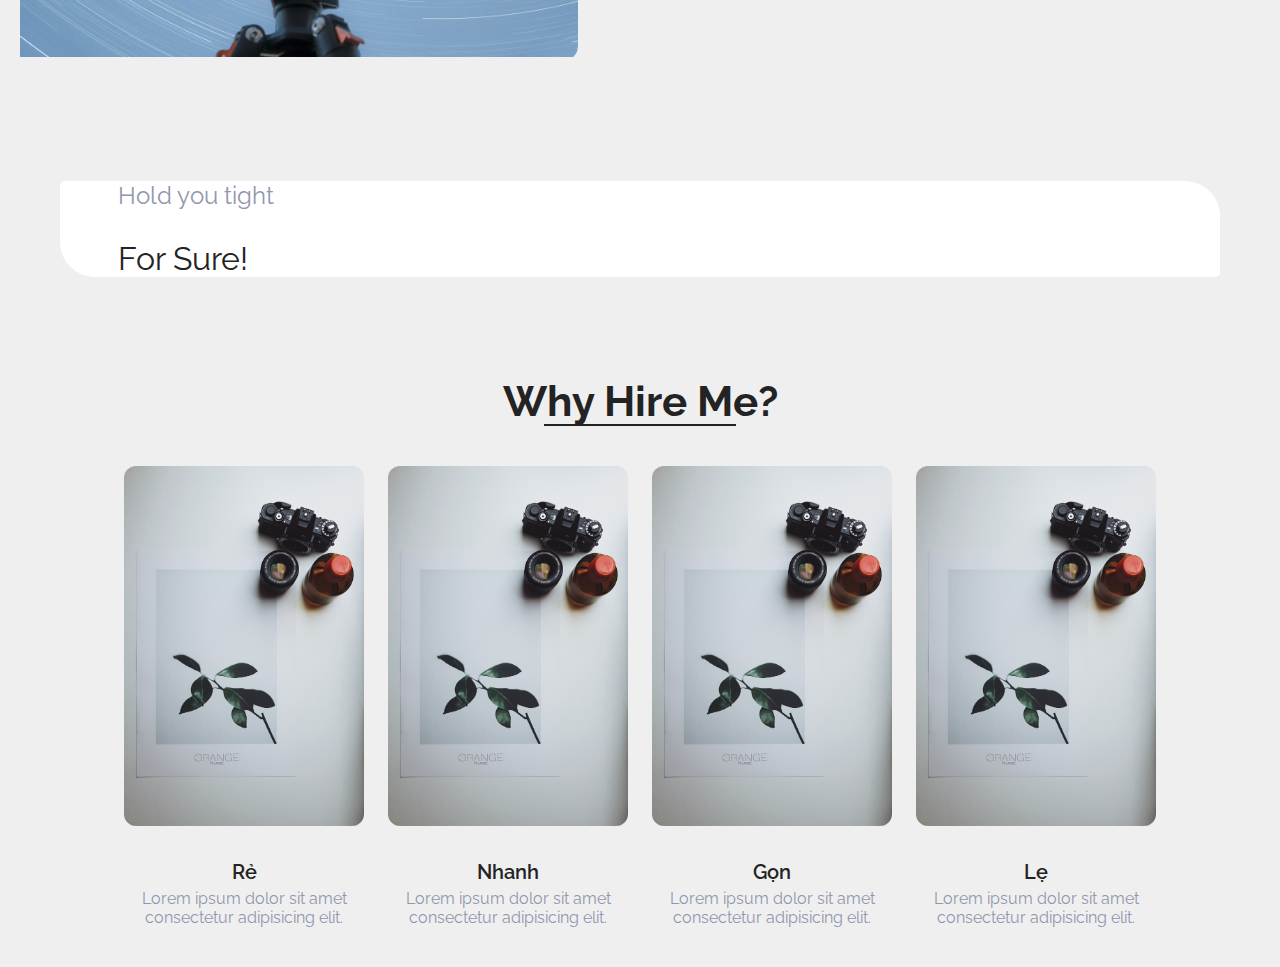
==== commit 2cc1d7e4: "build layout section 4 n animation" ====
--- a/layout/index.html
+++ b/layout/index.html
@@ -3,9 +3,12 @@
 <head>
     <meta charset="UTF-8">
     <meta name="viewport" content="width=device-width, initial-scale=1.0">
+    <link rel="stylesheet" href="https://cdnjs.cloudflare.com/ajax/libs/font-awesome/6.6.0/css/all.min.css" integrity="sha512-Kc323vGBEqzTmouAECnVceyQqyqdsSiqLQISBL29aUW4U/M7pSPA/gEUZQqv1cwx4OnYxTxve5UMg5GT6L4JJg==" crossorigin="anonymous" referrerpolicy="no-referrer" />
+    <link rel="stylesheet" href="https://wowjs.uk/css/libs/animate.css">
+
     <link rel="stylesheet" href="../assets/css/base.css">
     <link rel="stylesheet" href="../assets/css/style.css">
-    <link rel="stylesheet" href="https://cdnjs.cloudflare.com/ajax/libs/font-awesome/6.6.0/css/all.min.css" integrity="sha512-Kc323vGBEqzTmouAECnVceyQqyqdsSiqLQISBL29aUW4U/M7pSPA/gEUZQqv1cwx4OnYxTxve5UMg5GT6L4JJg==" crossorigin="anonymous" referrerpolicy="no-referrer" />
+
     <title>Document</title>
 </head>
 <body>
@@ -27,9 +30,9 @@
         <nav class="mainNav">
            <div class="mainNav__logo">Logo</div>
            <div class="mainNav__links">
-              <a href="http://127.0.0.1:5500/mini-personal-project1/project-1/index.html" class="mainNav__link">Home</a>
+              <a href="http://127.0.0.1:5500/mini-zangbeo-project/project-1/index.html" class="mainNav__link">Home</a>
               <a href="" class="mainNav__link">About</a>
-              <a href="" class="mainNav__link">Team</a>
+              <a href="" class="mainNav__link">Services</a>
               <a href="" class="mainNav__link">Contacts</a>
            </div>
            <div class="mainNav__icon">
@@ -78,12 +81,12 @@
     <div class="section1">
         <div class="container">
             <div class="inner__wrap">
-                <div class="inner__image">
+                <div class="inner__image wow fadeIn" data-wow-duration="1s" data-wow-delay="1s">
                     <img src="../assets/images/section-1-image.avif" alt="image">
                 </div>
                 <div class="inner__content">
                     <div class="inner__sub-title">Core Futures</div>
-                    <div class="inner__title">Take a photos</div>
+                    <div class="inner__title wow fadeInRight" data-wow-delay="0.5s">Take a photos</div>
                     <div class="inner__list">
                         <div class="inner__item">
                             <i class="fa-regular fa-image"></i>
@@ -114,10 +117,9 @@
      <div class="section2">
         <div class="container">
             <div class="inner__wrap">
-                <div class="inner__content">
+                <div class="inner__content wow bounceInUp">
                     <span class="inner_desc">Hold you tight</span>
                     <div class="inner__title">For Sure!</div>
-                    <!-- ::after -->
                 </div>
                 <div class="inner__image">
                     <img src="https://scontent.fsgn2-6.fna.fbcdn.net/v/t1.15752-9/459844290_488258660861332_6854078080907018378_n.png?_nc_cat=111&ccb=1-7&_nc_sid=9f807c&_nc_ohc=Rb6oqNMsslIQ7kNvgFCtZt7&_nc_ht=scontent.fsgn2-6.fna&_nc_gid=AfnPhHuN_lmhKYc962PKvz1&oh=03_Q7cD1QGErI7m5bCY98PmQuHNfjztVjDwWvd6-1vt-aSpIJIYsA&oe=67174E57" alt="">
@@ -135,28 +137,28 @@
                 <div class="inner__all-image">
                     <img src="../assets/images/section-3-image.avif">
                     <div class="inner__info">
-                        <div class="inner__title">This</div>
+                        <div class="inner__title">Rẻ</div>
                         <div class="inner__desc">Lorem ipsum dolor sit amet consectetur adipisicing elit.</div>
                     </div>
                 </div>
                 <div class="inner__all-image">
                     <img src="../assets/images/section-3-image.avif">
                     <div class="inner__info">
-                        <div class="inner__title">This</div>
+                        <div class="inner__title">Nhanh</div>
                         <div class="inner__desc">Lorem ipsum dolor sit amet consectetur adipisicing elit.</div>
                     </div>
                 </div>
                 <div class="inner__all-image">
                     <img src="../assets/images/section-3-image.avif">
                     <div class="inner__info">
-                        <div class="inner__title">This</div>
+                        <div class="inner__title">Gọn</div>
                         <div class="inner__desc">Lorem ipsum dolor sit amet consectetur adipisicing elit.</div>
                     </div>
                 </div>
                 <div class="inner__all-image">
                     <img src="../assets/images/section-3-image.avif">
                     <div class="inner__info">
-                        <div class="inner__title">This</div>
+                        <div class="inner__title">Lẹ</div>
                         <div class="inner__desc">Lorem ipsum dolor sit amet consectetur adipisicing elit.</div>
                     </div>
                 </div>
@@ -168,6 +170,20 @@
      </div>
     <!-- End Section 3 -->
 
+    <!-- Section 4 -->
+    <!-- End Section 4 -->
+
+    <!-- Footer  -->
+     <footer class="footer">
+
+     </footer>
+    <!-- End Footer  -->
+
       <script src="../assets/js/index.js"></script>
+
+      <script src="https://wowjs.uk/dist/wow.min.js"></script>
+      <script>
+        new WOW().init();
+       </script>
 </body>
 </html>